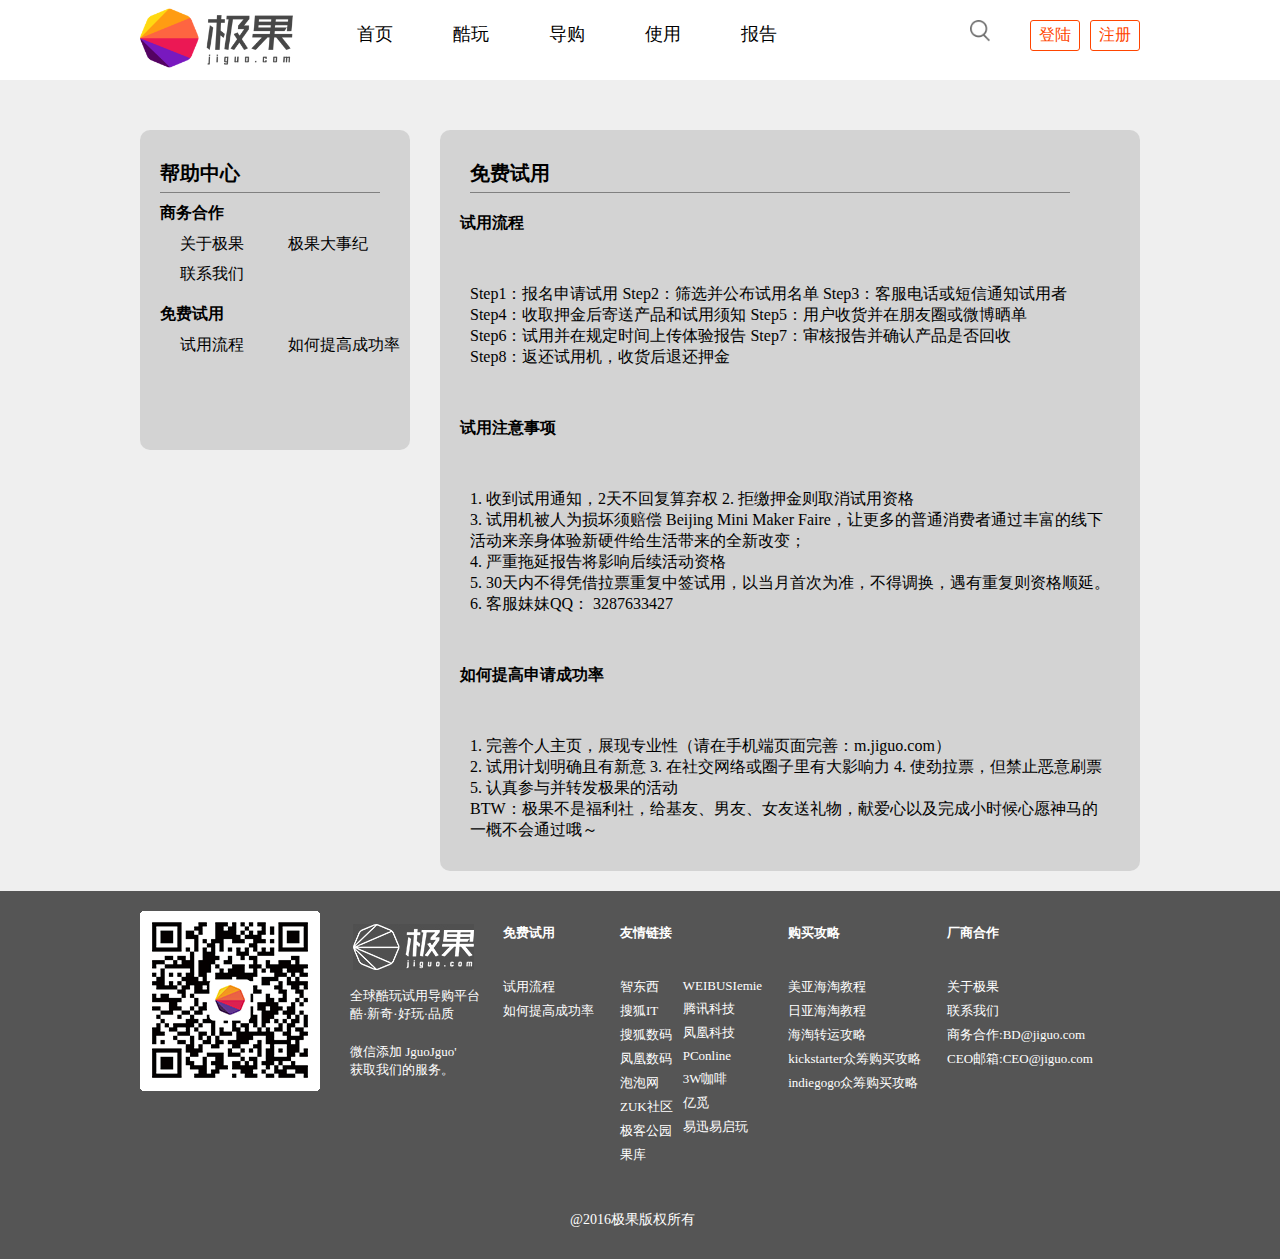
==== about.html @ b3fcfd53 "'help-first'" ====
<!DOCTYPE html>
<html lang="en">

<head>
    <meta charset="UTF-8">
    <meta name="viewport" content="width=device-width, initial-scale=1.0">
    <title>免费试用</title>
    <link rel="stylesheet" href="../css/help2.css">
    <link rel="stylesheet" href="../css/public.css">
</head>

<body>
    <header class="mui-bar mui-bar-nav">
        <div class="icon">
            <a href=""><img src="../img/logonew.png"></a>
            <ul>
                <li><a href="#">首页</a></li>
                <li><a href="#"> 酷玩</a></li>
                <li><a href="#">导购</a></li>
                <li><a href="#">使用</a></li>
                <li><a href="#">报告</a></li>
            </ul>
            <div class="surch">
                <span><img src="../img/search.png" alt=""></span>
                <a href="#">注册</a>
                <a href="#">登陆</a>
            </div>
        </div>
    </header>
    <!-- wenben -->
    <div class="content">
        <div class="content-left">
            <span>帮助中心</span>
            <h4 id="hezuo">商务合作</h4>
            <ul id="ul-top">
                <li>关于极果</li>
                <li>极果大事纪</li>
                <li>联系我们</li>
            </ul>
            <h4 id="free">免费试用</h4>
            <ul id="ul-footer">
                <li>试用流程</li>
                <li>如何提高成功率</li>
            </ul>
        </div>
        <!-- 更换区域 -->
        <div class="content-right">
            <span>免费试用</span>
            <h4>试用流程</h4>
            <ul id="steps">
                <li>Step1：报名申请试用</li>
                <li>Step2：筛选并公布试用名单</li>
                <li>Step3：客服电话或短信通知试用者</li>
                <li>Step4：收取押金后寄送产品和试用须知</li>
                <li>Step5：用户收货并在朋友圈或微博晒单</li>
                <li>Step6：试用并在规定时间上传体验报告</li>
                <li>Step7：审核报告并确认产品是否回收</li>
                <li>Step8：返还试用机，收货后退还押金</li>
            </ul>
            <h4>试用注意事项</h4>
            <ul>
                <li>1. 收到试用通知，2天不回复算弃权</li>
                <li>2. 拒缴押金则取消试用资格</li>
                <li>3. 试用机被人为损坏须赔偿 Beijing Mini Maker Faire，让更多的普通消费者通过丰富的线下活动来亲身体验新硬件给生活带来的全新改变；</li>
                <li>4. 严重拖延报告将影响后续活动资格</li>
                <li>5. 30天内不得凭借拉票重复中签试用，以当月首次为准，不得调换，遇有重复则资格顺延。</li>
                <li>6. 客服妹妹QQ： 3287633427</li>
            </ul>
            <h4>如何提高申请成功率</h4>
            <ul>
                <li>1. 完善个人主页，展现专业性（请在手机端页面完善：m.jiguo.com）</li>
                <li>2. 试用计划明确且有新意</li>
                <li>3. 在社交网络或圈子里有大影响力</li>
                <li>4. 使劲拉票，但禁止恶意刷票</li>
                <li>5. 认真参与并转发极果的活动</li>
                <li>BTW：极果不是福利社，给基友、男友、女友送礼物，献爱心以及完成小时候心愿神马的一概不会通过哦～</li>
            </ul>
        </div>
    </div>

    <footer>
        <div class="footer_mes">
            <div class="f1"></div>
            <div class="f2">
                <a href="#"><img src="../img/logoImg.jpg"></a>
                <p>全球酷玩试用导购平台<br>酷·新奇·好玩·品质</p>
                <p>微信添加 JguoJguo'<br>获取我们的服务。</p>
            </div>
            <div class="f3">
                <h6><a href="#">免费试用</a></h6>
                <a href="#">试用流程</a>
                <a href="#">如何提高成功率</a>
            </div>
            <div class="f4">
                <h6><a href="#">友情链接</a></h6>
                <ul>
                    <li>
                        <a href="#">智东西</a>
                        <a href="#">搜狐IT</a>
                        <a href="#">搜狐数码</a>
                        <a href="#">凤凰数码</a>
                        <a href="#">泡泡网</a>
                        <a href="#">ZUK社区</a>
                        <a href="#">极客公园</a>
                        <a href="#">果库</a>
                    </li>
                    <li>
                        <a href="#">WEIBUSIemie</a>
                        <a href="#">腾讯科技</a>
                        <a href="#">凤凰科技</a>
                        <a href="#">PConline</a>
                        <a href="#">3W咖啡</a>
                        <a href="#">亿觅</a>
                        <a href="#">易迅易启玩</a>

                    </li>
                </ul>
            </div>
            <div class="f5">
                <h6><a href="#">购买攻略</a></h6>
                <a href="#">美亚海淘教程</a>
                <a href="#">日亚海淘教程</a>
                <a href="#">海淘转运攻略</a>
                <a href="#">kickstarter众筹购买攻略</a>
                <a href="#">indiegogo众筹购买攻略</a>
            </div>
            <div class="f6">
                <h6><a href="#">厂商合作</a></h6>
                <a href="#">关于极果</a>
                <a href="#">联系我们</a>
                <a href="#">商务合作:BD@jiguo.com</a>
                <a href="#">CEO邮箱:CEO@jiguo.com</a>
            </div>
        </div>
        <div class="banq">
            <p>@2016极果版权所有</p>
        </div>
    </footer>
</body>

</html>
---- css/help2.css ----
.content {
  width: 1000px;
  margin: 20px auto;
  overflow: hidden;
}
.content .content-left {
  float: left;
  width: 270px;
  height: 320px;
  border-radius: 10px;
  margin-top: 30px;
  background-color: lightgrey;
}
.content .content-left span {
  display: block;
  width: 100px;
  padding: 30px 120px 5px 0px;
  margin-left: 20px;
  font-size: 20px;
  font-weight: bold;
  border-bottom: 1px solid gray;
}
.content .content-left h4 {
  margin: 10px 20px;
  cursor: pointer;
}
.content .content-left h4:hover {
  color: pink;
}
.content .content-left li {
  height: 30px;
  cursor: pointer;
  padding-left: 40px;
}
.content .content-left li:hover {
  color: orange;
}
.content .content-right {
  float: right;
  width: 700px;
  border-radius: 10px;
  margin-top: 30px;
  background-color: lightgray;
}
.content .content-right span {
  display: block;
  width: 300px;
  padding: 30px 300px 5px 0px;
  margin-left: 30px;
  font-size: 20px;
  font-weight: bold;
  border-bottom: 1px solid gray;
}
.content .content-right h3 {
  margin: 20px 30px;
}
.content .content-right h4 {
  margin: 20px;
}
.content .content-right ul {
  margin: 30px 30px;
}
---- css/public.css ----
* {
    margin: 0;
    padding: 0;
}

a {
    text-decoration: none;
    color: #000;
}

body {
    background: #efefef;
}

ul,
li {
    display: inline-block;
    list-style: none;
}

@font-face {
    font-family: 'icomoon';
    src: url('../fonts/icomoon.eot?ca2afz');
    src: url('../fonts/icomoon.eot?ca2afz#iefix') format('embedded-opentype'), url('../fonts/icomoon.ttf?ca2afz') format('truetype'), url('../fonts/icomoon.woff?ca2afz') format('woff'), url('fonts/icomoon.svg?ca2afz#icomoon') format('svg');
    font-weight: normal;
    font-style: normal;
    font-display: block;
}

.icomoon {
    font-family: icomoon;
    font-size: 18px;
    margin-right: 20px;
    cursor: pointer;
}

header {
    width: 100%;
    height: 80px;
    background-color: white;
}

.icon {
    width: 1000px;
    margin: 0 auto;
}

.icon img {
    height: 60px;
    margin-right: 30px;
}

.icon li {
    float: left;
    color: black;
    font-size: 18px;
    padding: 22px 30px;
    /* cursor: pointer; */
}

.icon li a:hover {
    color: orangered;
}

.icon .surch {
    display: inline-block;
    float: right;
    padding: 20px 0;
}

.surch span img {
    width: 20px;
    height: 22px;
}

.icon .surch a {
    float: right;
    margin-left: 10px;
    outline: none;
    padding: 4px 8px;
    color: orangered;
    border-radius: 3px;
    border: 1px solid orangered;
}

.icon .surch a:hover {
    background: orangered;
    color: #fff;
}


/* 底部 */

footer {
    width: 100%;
    padding: 20px 0;
    background-color: #555;
}

.footer_mes {
    width: 1000px;
    height: 300px;
    margin: 0 auto;
}

.footer_mes div {
    float: left;
    height: 200px;
    padding: 10px 10px;
    color: white;
}

.footer_mes a {
    color: #fff
}

.footer_mes a:hover {
    color: orangered
}

.footer_mes .f1 {
    width: 180px;
    background: url(../img/code.png) no-repeat;
}

.footer_mes p {
    font-size: 13px;
    padding: 10px 0;
}

.footer_mes a {
    font-size: 13px;
}

.footer_mes h6 {
    margin-bottom: 30px;
}

.banq {
    color: white;
    width: 140px;
    font-size: 14px;
    margin: 0 auto;
    padding-bottom: 10px;
}

.footer_mes .f4 li {
    vertical-align: top;
}

.footer_mes a {
    display: block;
    padding: 3px;
}
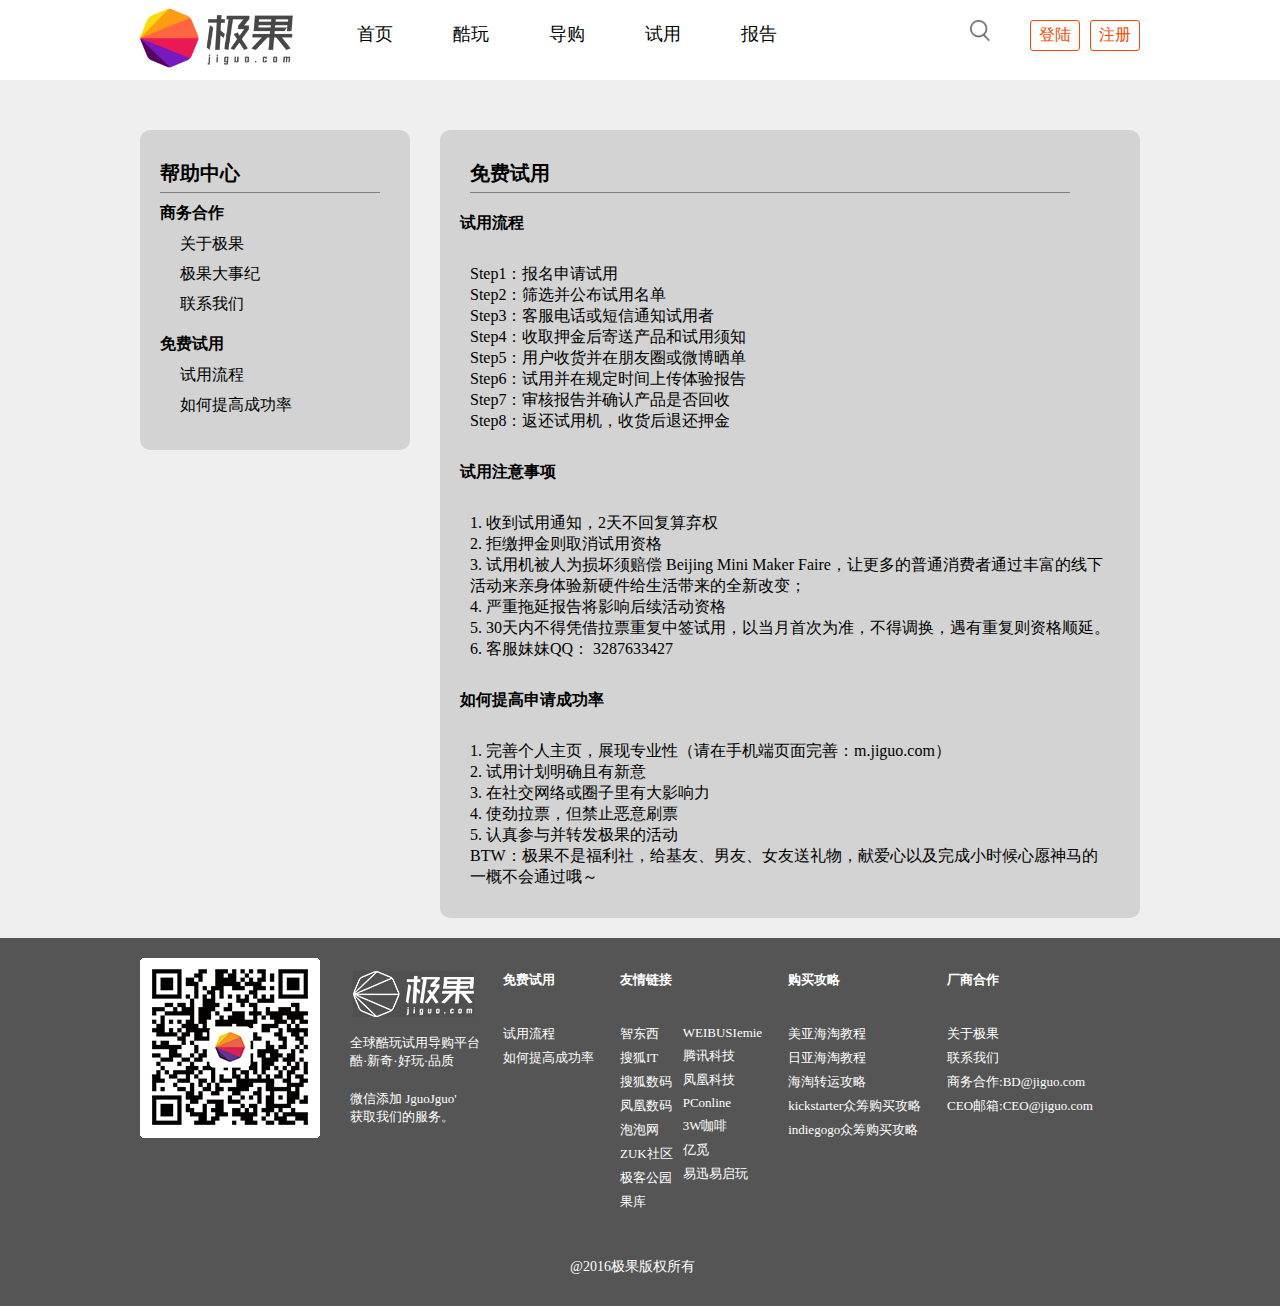
==== commit ee95c26a: "'all'" ====
--- a/about.html
+++ b/about.html
@@ -5,23 +5,23 @@
     <meta charset="UTF-8">
     <meta name="viewport" content="width=device-width, initial-scale=1.0">
     <title>免费试用</title>
-    <link rel="stylesheet" href="../css/help2.css">
-    <link rel="stylesheet" href="../css/public.css">
+    <link rel="stylesheet" href="./css/help2.css">
+    <link rel="stylesheet" href="./css/public.css">
 </head>
 
 <body>
     <header class="mui-bar mui-bar-nav">
         <div class="icon">
-            <a href=""><img src="../img/logonew.png"></a>
+            <a href=""><img src="./img/logonew.png"></a>
             <ul>
                 <li><a href="#">首页</a></li>
                 <li><a href="#"> 酷玩</a></li>
                 <li><a href="#">导购</a></li>
-                <li><a href="#">使用</a></li>
+                <li><a href="#">试用</a></li>
                 <li><a href="#">报告</a></li>
             </ul>
             <div class="surch">
-                <span><img src="../img/search.png" alt=""></span>
+                <span><img src="./img/search.png" alt=""></span>
                 <a href="#">注册</a>
                 <a href="#">登陆</a>
             </div>
@@ -82,7 +82,7 @@
         <div class="footer_mes">
             <div class="f1"></div>
             <div class="f2">
-                <a href="#"><img src="../img/logoImg.jpg"></a>
+                <a href="#"><img src="./img/logoImg.jpg"></a>
                 <p>全球酷玩试用导购平台<br>酷·新奇·好玩·品质</p>
                 <p>微信添加 JguoJguo'<br>获取我们的服务。</p>
             </div>
--- a/css/public.css
+++ b/css/public.css
@@ -12,9 +12,17 @@
     background: #efefef;
 }
 
-ul,
-li {
+header ul,
+footer li {
     display: inline-block;
+}
+
+footer ul,
+footer li {
+    display: inline-block;
+}
+
+ul li {
     list-style: none;
 }
 
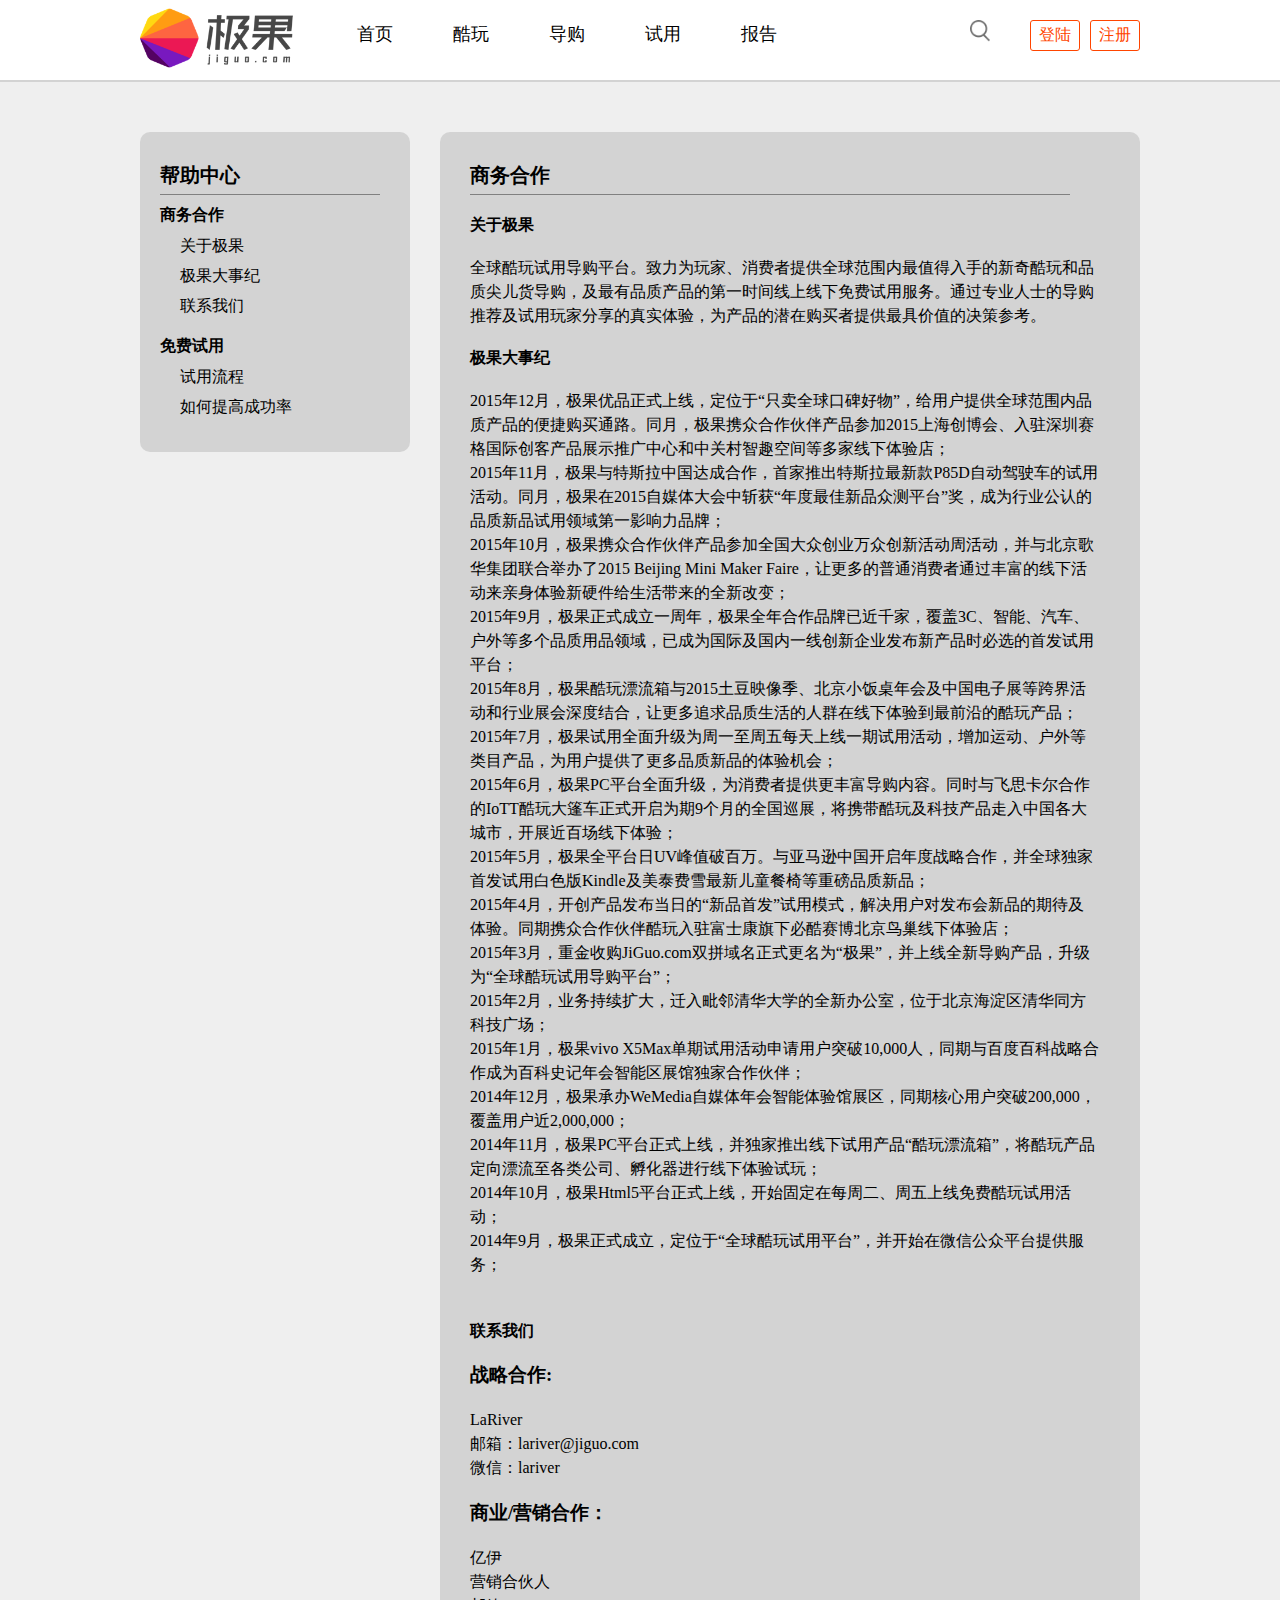
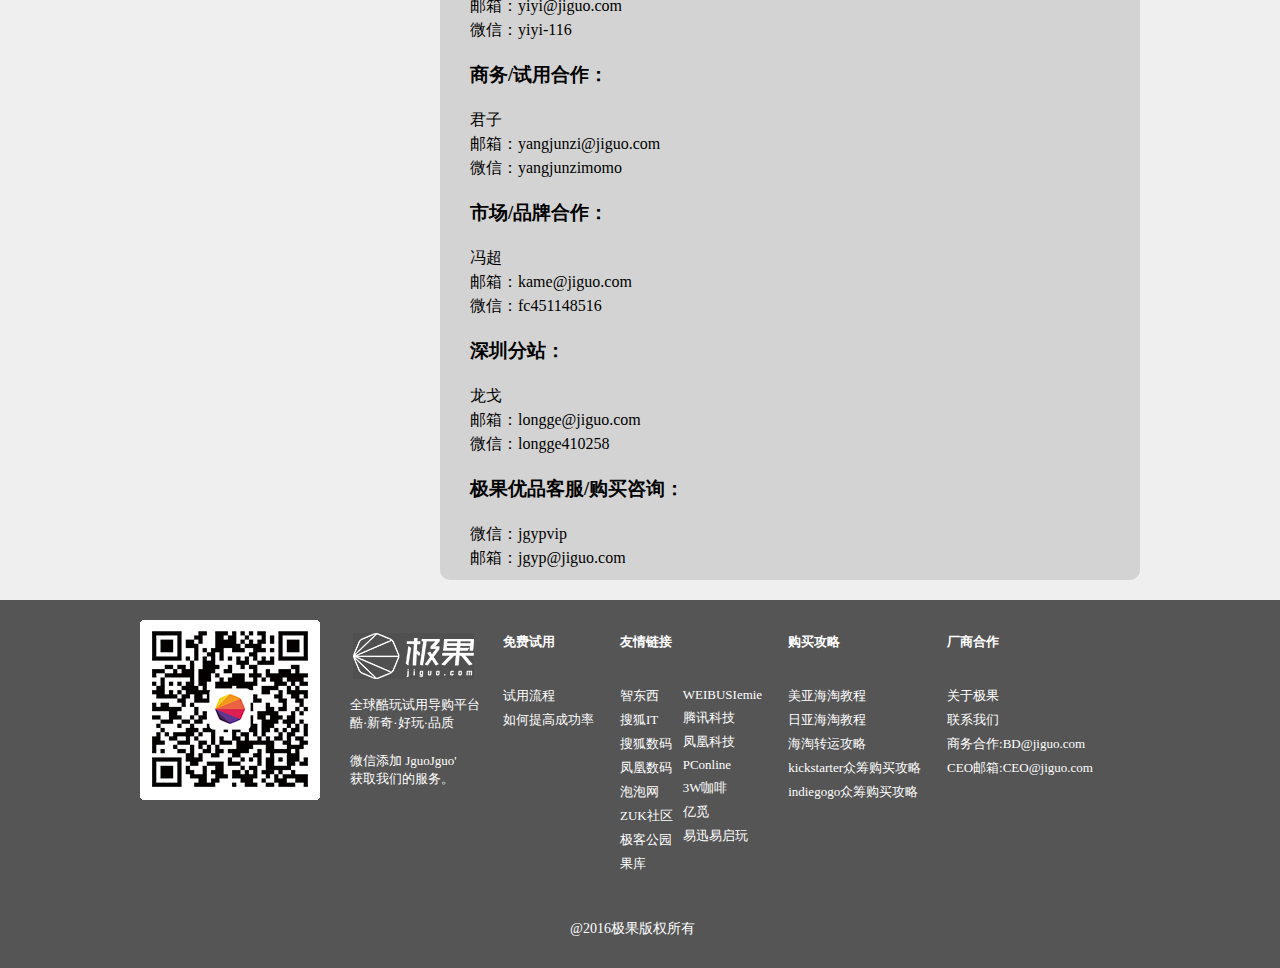
==== commit 8d830dde: "'zhenghe'" ====
--- a/about.html
+++ b/about.html
@@ -4,21 +4,23 @@
 <head>
     <meta charset="UTF-8">
     <meta name="viewport" content="width=device-width, initial-scale=1.0">
-    <title>免费试用</title>
-    <link rel="stylesheet" href="./css/help2.css">
+    <title>商务合作</title>
+    <link rel="stylesheet" href="./css/help.css">
     <link rel="stylesheet" href="./css/public.css">
 </head>
 
 <body>
     <header class="mui-bar mui-bar-nav">
         <div class="icon">
-            <a href=""><img src="./img/logonew.png"></a>
-            <ul>
-                <li><a href="#">首页</a></li>
-                <li><a href="#"> 酷玩</a></li>
-                <li><a href="#">导购</a></li>
-                <li><a href="#">试用</a></li>
-                <li><a href="#">报告</a></li>
+            <a href="./index.html"><img src="./img/logonew.png"></a>
+            <ul>
+                <li><a href="./index.html">首页</a></li>
+                <li>
+                    <a href="../play/play1.html"> 酷玩</a>
+                </li>
+                <li><a href="../guide/guide1.html">导购</a></li>
+                <li><a href="../use/use1.html">试用</a></li>
+                <li><a href="./report1.html">报告</a></li>
             </ul>
             <div class="surch">
                 <span><img src="./img/search.png" alt=""></span>
@@ -27,9 +29,9 @@
             </div>
         </div>
     </header>
-    <!-- wenben -->
-    <div class="content">
-        <div class="content-left">
+    <!-- 文本内容 -->
+    <div class="cont">
+        <div class="cont-left">
             <span>帮助中心</span>
             <h4 id="hezuo">商务合作</h4>
             <ul id="ul-top">
@@ -43,9 +45,64 @@
                 <li>如何提高成功率</li>
             </ul>
         </div>
-        <!-- 更换区域 -->
-        <div class="content-right">
+        <!-- 右边部分 -->
+        <div class="cont-right active">
+            <span>商务合作</span>
+            <h4>关于极果</h4>
+            <div class="about">
+                全球酷玩试用导购平台。致力为玩家、消费者提供全球范围内最值得入手的新奇酷玩和品质尖儿货导购，及最有品质产品的第一时间线上线下免费试用服务。通过专业人士的导购推荐及试用玩家分享的真实体验，为产品的潜在购买者提供最具价值的决策参考。
+            </div>
+            <h4>极果大事纪</h4>
+            <div class="about">
+                2015年12月，极果优品正式上线，定位于“只卖全球口碑好物”，给用户提供全球范围内品质产品的便捷购买通路。同月，极果携众合作伙伴产品参加2015上海创博会、入驻深圳赛格国际创客产品展示推广中心和中关村智趣空间等多家线下体验店； <br>2015年11月，极果与特斯拉中国达成合作，首家推出特斯拉最新款P85D自动驾驶车的试用活动。同月，极果在2015自媒体大会中斩获“年度最佳新品众测平台”奖，成为行业公认的品质新品试用领域第一影响力品牌； <br>2015年10月，极果携众合作伙伴产品参加全国大众创业万众创新活动周活动，并与北京歌华集团联合举办了2015
+                Beijing Mini Maker Faire，让更多的普通消费者通过丰富的线下活动来亲身体验新硬件给生活带来的全新改变； <br>2015年9月，极果正式成立一周年，极果全年合作品牌已近千家，覆盖3C、智能、汽车、户外等多个品质用品领域，已成为国际及国内一线创新企业发布新产品时必选的首发试用平台；<br> 2015年8月，极果酷玩漂流箱与2015土豆映像季、北京小饭桌年会及中国电子展等跨界活动和行业展会深度结合，让更多追求品质生活的人群在线下体验到最前沿的酷玩产品；
+                <br>2015年7月，极果试用全面升级为周一至周五每天上线一期试用活动，增加运动、户外等类目产品，为用户提供了更多品质新品的体验机会； <br>2015年6月，极果PC平台全面升级，为消费者提供更丰富导购内容。同时与飞思卡尔合作的IoTT酷玩大篷车正式开启为期9个月的全国巡展，将携带酷玩及科技产品走入中国各大城市，开展近百场线下体验； <br>2015年5月，极果全平台日UV峰值破百万。与亚马逊中国开启年度战略合作，并全球独家首发试用白色版Kindle及美泰费雪最新儿童餐椅等重磅品质新品；
+                <br>2015年4月，开创产品发布当日的“新品首发”试用模式，解决用户对发布会新品的期待及体验。同期携众合作伙伴酷玩入驻富士康旗下必酷赛博北京鸟巢线下体验店； <br>2015年3月，重金收购JiGuo.com双拼域名正式更名为“极果”，并上线全新导购产品，升级为“全球酷玩试用导购平台”； <br>2015年2月，业务持续扩大，迁入毗邻清华大学的全新办公室，位于北京海淀区清华同方科技广场； <br>2015年1月，极果vivo X5Max单期试用活动申请用户突破10,000人，同期与百度百科战略合作成为百科史记年会智能区展馆独家合作伙伴；
+                <br>2014年12月，极果承办WeMedia自媒体年会智能体验馆展区，同期核心用户突破200,000，覆盖用户近2,000,000； <br>2014年11月，极果PC平台正式上线，并独家推出线下试用产品“酷玩漂流箱”，将酷玩产品定向漂流至各类公司、孵化器进行线下体验试玩； <br>2014年10月，极果Html5平台正式上线，开始固定在每周二、周五上线免费酷玩试用活动； <br>2014年9月，极果正式成立，定位于“全球酷玩试用平台”，并开始在微信公众平台提供服务；
+                <br><br>
+            </div>
+            <h4>联系我们</h4>
+            <h3>战略合作:</h3>
+            <ul>
+                <li>LaRiver</li>
+                <li>邮箱：lariver@jiguo.com</li>
+                <li>微信：lariver</li>
+            </ul>
+            <h3>商业/营销合作：</h3>
+            <ul>
+                <li>亿伊</li>
+                <li>营销合伙人</li>
+                <li>邮箱：yiyi@jiguo.com</li>
+                <li>微信：yiyi-116</li>
+            </ul>
+            <h3>商务/试用合作：</h3>
+            <ul>
+                <li>君子</li>
+                <li>邮箱：yangjunzi@jiguo.com</li>
+                <li>微信：yangjunzimomo</li>
+            </ul>
+            <h3>市场/品牌合作：</h3>
+            <ul>
+                <li>冯超</li>
+                <li>邮箱：kame@jiguo.com</li>
+                <li>微信：fc451148516</li>
+            </ul>
+            <h3>深圳分站：</h3>
+            <ul>
+                <li>龙戈</li>
+                <li>邮箱：longge@jiguo.com</li>
+                <li>微信：longge410258</li>
+            </ul>
+            <h3>极果优品客服/购买咨询：</h3>
+            <ul>
+                <li>微信：jgypvip</li>
+                <li>邮箱：jgyp@jiguo.com</li>
+            </ul>
+        </div>
+        <!-- 右边更换部分 -->
+        <div class="cont-right">
             <span>免费试用</span>
+            <br>
             <h4>试用流程</h4>
             <ul id="steps">
                 <li>Step1：报名申请试用</li>
@@ -57,6 +114,7 @@
                 <li>Step7：审核报告并确认产品是否回收</li>
                 <li>Step8：返还试用机，收货后退还押金</li>
             </ul>
+            <br>
             <h4>试用注意事项</h4>
             <ul>
                 <li>1. 收到试用通知，2天不回复算弃权</li>
@@ -65,7 +123,8 @@
                 <li>4. 严重拖延报告将影响后续活动资格</li>
                 <li>5. 30天内不得凭借拉票重复中签试用，以当月首次为准，不得调换，遇有重复则资格顺延。</li>
                 <li>6. 客服妹妹QQ： 3287633427</li>
-            </ul>
+            </ul><br>
+
             <h4>如何提高申请成功率</h4>
             <ul>
                 <li>1. 完善个人主页，展现专业性（请在手机端页面完善：m.jiguo.com）</li>
@@ -78,58 +137,59 @@
         </div>
     </div>
 
+    <!-- 底部 -->
     <footer>
         <div class="footer_mes">
             <div class="f1"></div>
             <div class="f2">
-                <a href="#"><img src="./img/logoImg.jpg"></a>
+                <a href="./index.html"><img src="./img/logoImg.jpg"></a>
                 <p>全球酷玩试用导购平台<br>酷·新奇·好玩·品质</p>
                 <p>微信添加 JguoJguo'<br>获取我们的服务。</p>
             </div>
             <div class="f3">
-                <h6><a href="#">免费试用</a></h6>
-                <a href="#">试用流程</a>
-                <a href="#">如何提高成功率</a>
+                <h6><a href="./help.html">免费试用</a></h6>
+                <a href="./help.html">试用流程</a>
+                <a href="./help.html">如何提高成功率</a>
             </div>
             <div class="f4">
                 <h6><a href="#">友情链接</a></h6>
                 <ul>
                     <li>
-                        <a href="#">智东西</a>
-                        <a href="#">搜狐IT</a>
-                        <a href="#">搜狐数码</a>
-                        <a href="#">凤凰数码</a>
-                        <a href="#">泡泡网</a>
-                        <a href="#">ZUK社区</a>
-                        <a href="#">极客公园</a>
-                        <a href="#">果库</a>
+                        <a href="https://zhidx.com/" target="_blank">智东西</a>
+                        <a href="https://it.sohu.com/" target="_blank">搜狐IT</a>
+                        <a href="http://digi.it.sohu.com/" target="_blank">搜狐数码</a>
+                        <a href="http://tech.ifeng.com/digi/" target="_blank">凤凰数码</a>
+                        <a href="http://www.pcpop.com/" target="_blank">泡泡网</a>
+                        <a href="https://club.lenovo.com.cn/phone" target="_blank">ZUK社区</a>
+                        <a href="http://www.geekpark.net/" target="_blank">极客公园</a>
+                        <a href="http://www.guoku.com/" target="_blank">果库</a>
                     </li>
                     <li>
-                        <a href="#">WEIBUSIemie</a>
-                        <a href="#">腾讯科技</a>
-                        <a href="#">凤凰科技</a>
-                        <a href="#">PConline</a>
-                        <a href="#">3W咖啡</a>
-                        <a href="#">亿觅</a>
-                        <a href="#">易迅易启玩</a>
+                        <a href="https://www.baidu.com/" target="_blank">WEIBUSIemie</a>
+                        <a href="https://new.qq.com/" target="_blank">腾讯科技</a>
+                        <a href="https://tech.ifeng.com/" target="_blank">凤凰科技</a>
+                        <a href="https://www.pconline.com.cn/" target="_blank">PConline</a>
+                        <a href="https://www.3wcoffee.com/" target="_blank">3W咖啡</a>
+                        <a href="http://www.emie.com/" target="_blank">亿觅</a>
+                        <a href="https://apps.apple.com/" target="_blank">易迅易启玩</a>
 
                     </li>
                 </ul>
             </div>
             <div class="f5">
-                <h6><a href="#">购买攻略</a></h6>
-                <a href="#">美亚海淘教程</a>
-                <a href="#">日亚海淘教程</a>
-                <a href="#">海淘转运攻略</a>
-                <a href="#">kickstarter众筹购买攻略</a>
-                <a href="#">indiegogo众筹购买攻略</a>
+                <h6><a href="./guide/guide1.html">购买攻略</a></h6>
+                <a href="./guide/guide1.html">美亚海淘教程</a>
+                <a href="./guide/guide1.html">日亚海淘教程</a>
+                <a href="./guide/guide1.html">海淘转运攻略</a>
+                <a href="./guide/guide1.html">kickstarter众筹购买攻略</a>
+                <a href="./guide/guide1.html">indiegogo众筹购买攻略</a>
             </div>
             <div class="f6">
-                <h6><a href="#">厂商合作</a></h6>
-                <a href="#">关于极果</a>
-                <a href="#">联系我们</a>
-                <a href="#">商务合作:BD@jiguo.com</a>
-                <a href="#">CEO邮箱:CEO@jiguo.com</a>
+                <h6><a href="./about.html">厂商合作</a></h6>
+                <a href="./about.html">关于极果</a>
+                <a href="./about.html">联系我们</a>
+                <a href="./about.html">商务合作:BD@jiguo.com</a>
+                <a href="./about.html">CEO邮箱:CEO@jiguo.com</a>
             </div>
         </div>
         <div class="banq">
@@ -137,5 +197,26 @@
         </div>
     </footer>
 </body>
+<script src="./js/jquery-3.5.1.min.js"></script>
+<script>
+    var cont = document.querySelector(".cont");
+    var h4s = cont.querySelectorAll("h4");
+    var divs = cont.querySelectorAll(".cont-right");
+
+    for (var i = 0; i < h4s.length; i++) {
+        h4s[i].index = i;
+        h4s[i].onclick = function() {
+            for (var n = 0; n < h4s.length; n++) {
+                h4s[n].className = "";
+            }
+            this.className = "active";
+            for (var m = 0; m < divs.length; m++) {
+                $(divs[m]).removeClass("active");
+            }
+            divs[this.index].className += " active";
+
+        }
+    }
+</script>
 
 </html>--- a/css/help.css
+++ b/css/help.css
@@ -0,0 +1,104 @@
+.cont {
+  width: 1000px;
+  margin: 20px auto;
+  overflow: hidden;
+}
+.cont .cont-left {
+  float: left;
+  width: 270px;
+  height: 320px;
+  border-radius: 10px;
+  margin-top: 30px;
+  background-color: lightgrey;
+}
+.cont .cont-left span {
+  display: block;
+  width: 100px;
+  padding: 30px 120px 5px 0px;
+  margin-left: 20px;
+  font-size: 20px;
+  font-weight: bold;
+  border-bottom: 1px solid gray;
+}
+.cont .cont-left h4 {
+  margin: 10px 20px;
+  cursor: pointer;
+}
+.cont .cont-left h4:hover {
+  color: pink;
+}
+.cont .cont-left li {
+  height: 30px;
+  cursor: pointer;
+  padding-left: 40px;
+}
+.cont .cont-left li:hover {
+  color: orange;
+}
+.cont .cont-right {
+  float: right;
+  width: 700px;
+  border-radius: 10px;
+  margin-top: 30px;
+  display: none;
+  background-color: lightgray;
+}
+.cont .cont-right span {
+  display: block;
+  width: 300px;
+  padding: 30px 300px 5px 0px;
+  margin-left: 30px;
+  font-size: 20px;
+  font-weight: bold;
+  border-bottom: 1px solid gray;
+}
+.cont .cont-right h3 {
+  margin: 20px 30px;
+}
+.cont .cont-right h4 {
+  margin: 30px;
+}
+.cont .cont-right .about {
+  width: 90%;
+  margin: 10px 30px;
+  line-height: 1.5em;
+}
+.cont .cont-right ul {
+  margin: 10px 50px;
+}
+.cont .cont-right {
+  float: right;
+  width: 700px;
+  border-radius: 10px;
+  margin-top: 30px;
+  display: none;
+  background-color: lightgray;
+}
+.cont .cont-right span {
+  display: block;
+  width: 300px;
+  padding: 30px 300px 5px 0px;
+  margin-left: 30px;
+  font-size: 20px;
+  font-weight: bold;
+  border-bottom: 1px solid gray;
+}
+.cont .cont-right h3 {
+  margin: 20px 30px;
+}
+.cont .cont-right h4 {
+  margin: 20px 30px;
+}
+.cont .cont-right ul {
+  margin: 10px 30px;
+}
+.cont .cont-right ul li {
+  line-height: 1.5em;
+}
+.cont .cont-right .content-right2 {
+  width: 700px;
+  height: 650px;
+}
+.cont-right.active {
+  display: block;
+}
--- a/css/public.css
+++ b/css/public.css
@@ -46,6 +46,7 @@
     width: 100%;
     height: 80px;
     background-color: white;
+    border-bottom: 2px solid lightgray;
 }
 
 .icon {
